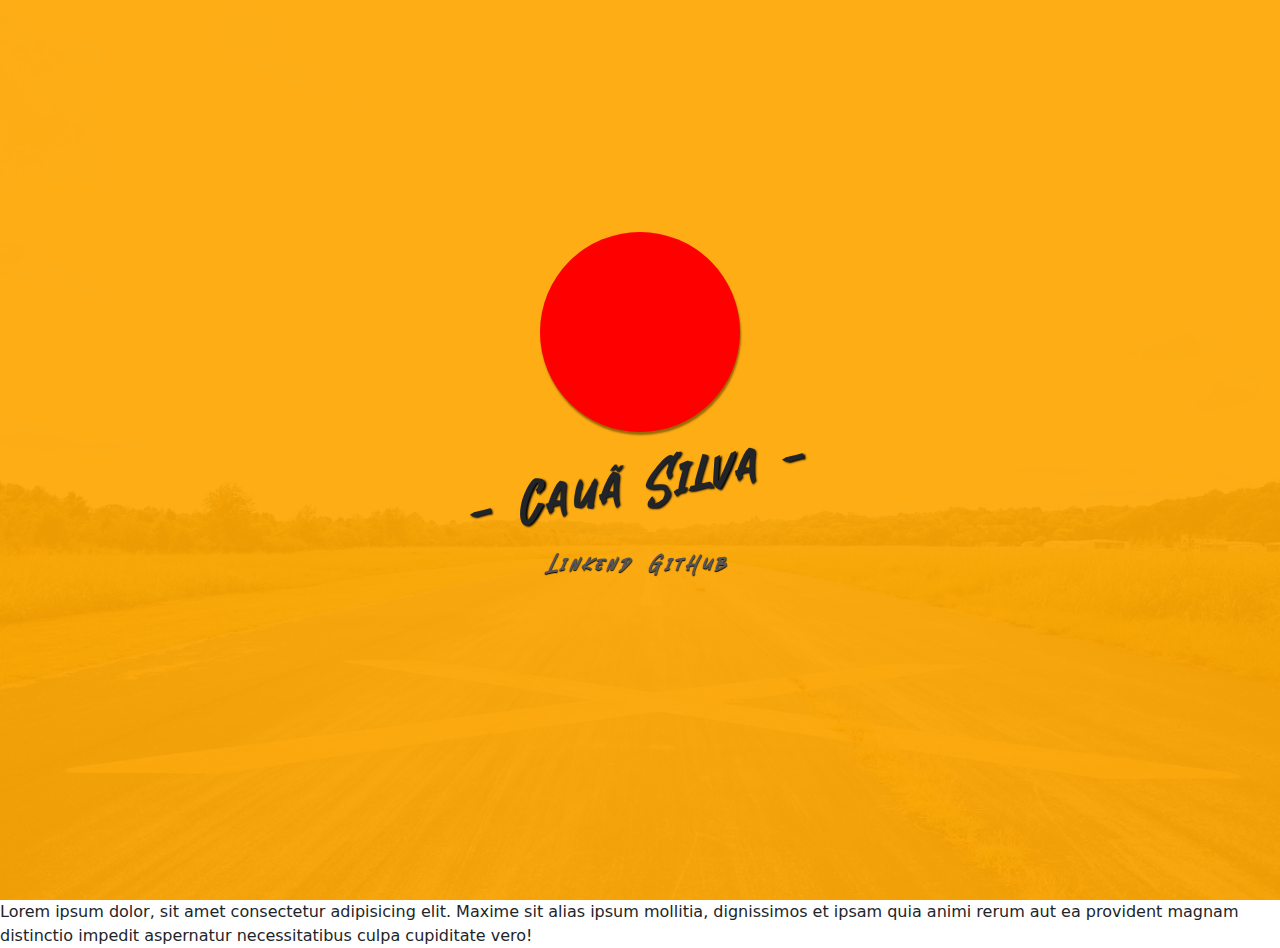
==== Version 2.0/index.html @ 88dbc196 "Header Style almost finished" ====
<!DOCTYPE html>
<html lang="pt-br">
<head>
    <meta charset="UTF-8">
    <meta name="viewport" content="width=device-width, initial-scale=1.0">
    <title>Portifolio</title>
    <link rel="stylesheet" href="css/main.css">
    <link rel="shortcut icon" href="img/letra-c.ico" type="image/x-icon">
    <link rel="stylesheet" href="https://cdn.jsdelivr.net/npm/bootstrap@5.3.3/dist/css/bootstrap.min.css">
    <link rel="stylesheet" href="css/main.css">
    
</head>
<body>
    <header id="header" class="background-full-page">
        <section id="section-header" class="background-above-page">
            <section class="min-width-section">   
                <div style="text-align: center;">
                    <div style="display: flex; width: 100%; justify-content: center;">
                        <div class="profile-thumb"></div>
                    </div>
                    <h1 id="name-thumb">- Cauã Silva -</h1>
                    <ul>
                        <li><a href="#">Linkend</a></li>
                        <li><a href="#">GitHub</a></li>
                    </ul>
                </div>
            </section>
        </section>
    </header>



    <main>
        <p>Lorem ipsum dolor, sit amet consectetur adipisicing elit. Maxime sit alias ipsum mollitia, dignissimos et ipsam quia animi rerum aut ea provident magnam distinctio impedit aspernatur necessitatibus culpa cupiditate vero!</p>
    </main>

    <script src="script/menuReponsivo.js"></script>
</body>
</html>
---- Version 2.0/css/main.css ----
* {
    margin: 0;
    padding: 0;
}

@font-face {
    font-family: River;
    src: url(../font/blank_river/Blank\ River.ttf);
}

html, body{
    height: 100%;
}

header{
    height: 100%;
    font-family: River;
    letter-spacing: 4px;
}


.background-full-page{
    background: url(../img/backheader.jpg) no-repeat center center;
    background-attachment: fixed ;
    background-size: cover;
    
}

#section-header{
    display: flex;
    justify-content: center;
    background-color: #ffa600ea;
    height: 100%;
}



.profile-thumb {
    background: url(../img/) center center;
    background-size: cover;
    position: relative;
    bottom: 60px;
    border-radius: 50%;
    width: 200px;
    height: 200px;    
    box-shadow: 1px 3px 2px #9c6704;
    background-color: red;
    text-align: center;
}


@media screen and (max-width: 400px) {
    .profile-thumb{
        width: 35vw; /* 100px*/
        height: 35vw; /* 100px*/
    }
}

#name-thumb{
    font-size: 60px;
    position: relative;
    font-family: River;
    transform: rotate(-10deg);
    bottom: 40px;
    text-shadow: 1px 1px 2px #000;
}

.min-width-section{
    display: flex;
    justify-content: center;
    align-items: center;
    height: 100%;
    width: 1200px;
    /* margin:auto; */
}
header ul {
    padding: 0;
    list-style: none;
    margin: 0;
    display: flex;
    justify-content: center;
    gap: 15px;
    bottom: 25px;
    position: relative; 
}

header li {
    font-size: clamp(18px,1.9vw,2.5vw);
    text-shadow: 0px 1px 1px #000;
}

header li a{
    text-decoration: none;
    color: #565656;

}
---- Version 2.0/css/main.css ----
* {
    margin: 0;
    padding: 0;
}

@font-face {
    font-family: River;
    src: url(../font/blank_river/Blank\ River.ttf);
}

html, body{
    height: 100%;
}

header{
    height: 100%;
    font-family: River;
    letter-spacing: 4px;
}


.background-full-page{
    background: url(../img/backheader.jpg) no-repeat center center;
    background-attachment: fixed ;
    background-size: cover;
    
}

#section-header{
    display: flex;
    justify-content: center;
    background-color: #ffa600ea;
    height: 100%;
}



.profile-thumb {
    background: url(../img/) center center;
    background-size: cover;
    position: relative;
    bottom: 60px;
    border-radius: 50%;
    width: 200px;
    height: 200px;    
    box-shadow: 1px 3px 2px #9c6704;
    background-color: red;
    text-align: center;
}


@media screen and (max-width: 400px) {
    .profile-thumb{
        width: 35vw; /* 100px*/
        height: 35vw; /* 100px*/
    }
}

#name-thumb{
    font-size: 60px;
    position: relative;
    font-family: River;
    transform: rotate(-10deg);
    bottom: 40px;
    text-shadow: 1px 1px 2px #000;
}

.min-width-section{
    display: flex;
    justify-content: center;
    align-items: center;
    height: 100%;
    width: 1200px;
    /* margin:auto; */
}
header ul {
    padding: 0;
    list-style: none;
    margin: 0;
    display: flex;
    justify-content: center;
    gap: 15px;
    bottom: 25px;
    position: relative; 
}

header li {
    font-size: clamp(18px,1.9vw,2.5vw);
    text-shadow: 0px 1px 1px #000;
}

header li a{
    text-decoration: none;
    color: #565656;

}
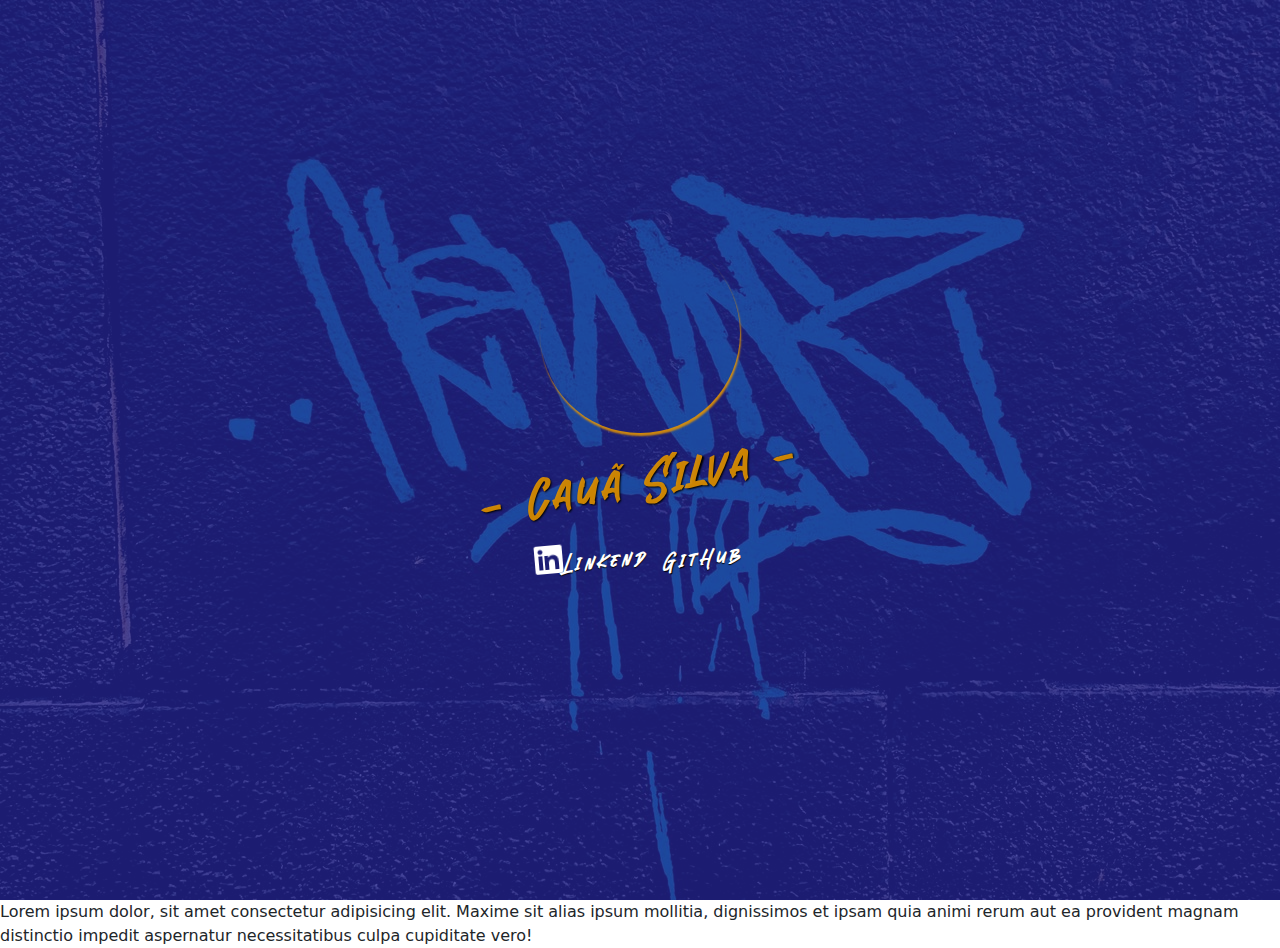
==== commit 5b496bf9: "Background done and fonts done" ====
--- a/Version 2.0/index.html
+++ b/Version 2.0/index.html
@@ -15,13 +15,13 @@
         <section id="section-header" class="background-above-page">
             <section class="min-width-section">   
                 <div style="text-align: center;">
-                    <div style="display: flex; width: 100%; justify-content: center;">
+                    <div style="display: flex; width: 100%; justify-content: center; position: re;">
                         <div class="profile-thumb"></div>
                     </div>
                     <h1 id="name-thumb">- Cauã Silva -</h1>
                     <ul>
-                        <li><a href="#">Linkend</a></li>
-                        <li><a href="#">GitHub</a></li>
+                        <li class="linkendLogo"><a href="#" >Linkend</a></li>
+                        <li class="gitHubLogo"><a href="#" >GitHub</a></li>
                     </ul>
                 </div>
             </section>
@@ -35,5 +35,6 @@
     </main>
 
     <script src="script/menuReponsivo.js"></script>
+
 </body>
 </html>--- a/Version 2.0/css/main.css
+++ b/Version 2.0/css/main.css
@@ -2,6 +2,14 @@
     margin: 0;
     padding: 0;
 }
+
+:root{
+    --background-header-fullscreen: url(../img/graffiti_wall_inscription_141513_1600x900.jpg);
+    --color-background-header-fullscreen: 	#23238ecb;
+    --color-font-padrão: rgb(12, 6, 6);
+}
+
+
 
 @font-face {
     font-family: River;
@@ -16,11 +24,12 @@
     height: 100%;
     font-family: River;
     letter-spacing: 4px;
+    color: rgba(227, 148, 2, 0.893);
 }
 
 
 .background-full-page{
-    background: url(../img/backheader.jpg) no-repeat center center;
+    background: var(--background-header-fullscreen) no-repeat center center;
     background-attachment: fixed ;
     background-size: cover;
     
@@ -29,7 +38,7 @@
 #section-header{
     display: flex;
     justify-content: center;
-    background-color: #ffa600ea;
+    background-color: var(--color-background-header-fullscreen);
     height: 100%;
 }
 
@@ -43,27 +52,22 @@
     border-radius: 50%;
     width: 200px;
     height: 200px;    
-    box-shadow: 1px 3px 2px #9c6704;
-    background-color: red;
+    box-shadow: 1px 3px 2px rgba(227, 148, 2, 0.893);
     text-align: center;
 }
 
 
-@media screen and (max-width: 400px) {
-    .profile-thumb{
-        width: 35vw; /* 100px*/
-        height: 35vw; /* 100px*/
-    }
-}
-
 #name-thumb{
-    font-size: 60px;
+    font-size: 55px;
     position: relative;
     font-family: River;
     transform: rotate(-10deg);
     bottom: 40px;
     text-shadow: 1px 1px 2px #000;
 }
+
+
+
 
 .min-width-section{
     display: flex;
@@ -87,10 +91,31 @@
 header li {
     font-size: clamp(18px,1.9vw,2.5vw);
     text-shadow: 0px 1px 1px #000;
+    transform: rotate(-5deg);
+}
+
+.linkendLogo::before{
+    content: url(../img/In-White-14@2x.png);
+    background-size: ;
 }
 
 header li a{
     text-decoration: none;
-    color: #565656;
+    color: white;
 
+}
+
+@media screen and (max-width: 400px) {
+    .profile-thumb{
+        width: 35vw; /* 100px*/
+        height: 35vw; /* 100px*/
+    }
+
+    #name-thumb{
+        font-size: 12vw;
+    }
+
+    header li{
+        font-size: 7vw;
+    }
 }--- a/Version 2.0/css/main.css
+++ b/Version 2.0/css/main.css
@@ -2,6 +2,14 @@
     margin: 0;
     padding: 0;
 }
+
+:root{
+    --background-header-fullscreen: url(../img/graffiti_wall_inscription_141513_1600x900.jpg);
+    --color-background-header-fullscreen: 	#23238ecb;
+    --color-font-padrão: rgb(12, 6, 6);
+}
+
+
 
 @font-face {
     font-family: River;
@@ -16,11 +24,12 @@
     height: 100%;
     font-family: River;
     letter-spacing: 4px;
+    color: rgba(227, 148, 2, 0.893);
 }
 
 
 .background-full-page{
-    background: url(../img/backheader.jpg) no-repeat center center;
+    background: var(--background-header-fullscreen) no-repeat center center;
     background-attachment: fixed ;
     background-size: cover;
     
@@ -29,7 +38,7 @@
 #section-header{
     display: flex;
     justify-content: center;
-    background-color: #ffa600ea;
+    background-color: var(--color-background-header-fullscreen);
     height: 100%;
 }
 
@@ -43,27 +52,22 @@
     border-radius: 50%;
     width: 200px;
     height: 200px;    
-    box-shadow: 1px 3px 2px #9c6704;
-    background-color: red;
+    box-shadow: 1px 3px 2px rgba(227, 148, 2, 0.893);
     text-align: center;
 }
 
 
-@media screen and (max-width: 400px) {
-    .profile-thumb{
-        width: 35vw; /* 100px*/
-        height: 35vw; /* 100px*/
-    }
-}
-
 #name-thumb{
-    font-size: 60px;
+    font-size: 55px;
     position: relative;
     font-family: River;
     transform: rotate(-10deg);
     bottom: 40px;
     text-shadow: 1px 1px 2px #000;
 }
+
+
+
 
 .min-width-section{
     display: flex;
@@ -87,10 +91,31 @@
 header li {
     font-size: clamp(18px,1.9vw,2.5vw);
     text-shadow: 0px 1px 1px #000;
+    transform: rotate(-5deg);
+}
+
+.linkendLogo::before{
+    content: url(../img/In-White-14@2x.png);
+    background-size: ;
 }
 
 header li a{
     text-decoration: none;
-    color: #565656;
+    color: white;
 
+}
+
+@media screen and (max-width: 400px) {
+    .profile-thumb{
+        width: 35vw; /* 100px*/
+        height: 35vw; /* 100px*/
+    }
+
+    #name-thumb{
+        font-size: 12vw;
+    }
+
+    header li{
+        font-size: 7vw;
+    }
 }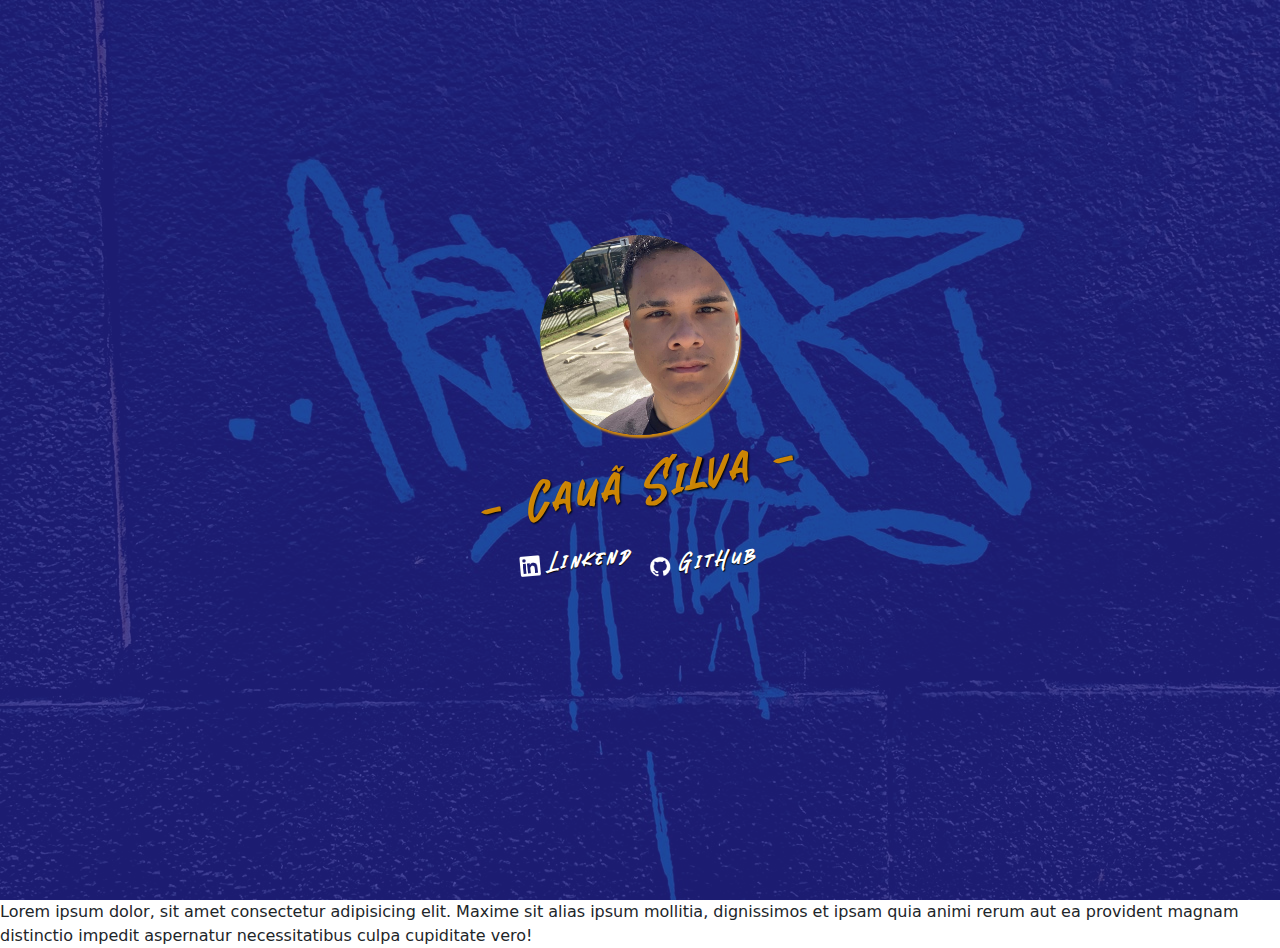
==== commit 890e4315: "Photo-thumb done - Logos img done" ====
--- a/Version 2.0/index.html
+++ b/Version 2.0/index.html
@@ -20,8 +20,8 @@
                     </div>
                     <h1 id="name-thumb">- Cauã Silva -</h1>
                     <ul>
-                        <li class="linkendLogo"><a href="#" >Linkend</a></li>
-                        <li class="gitHubLogo"><a href="#" >GitHub</a></li>
+                        <li><a href="#"><img src="img/In-White-14@2x.png" alt="" class="Linkendlogo">Linkend</img></a></li>
+                        <li><a href="#"><img src="img/github-mark-white.png" alt="" class="GitHublogo">GitHub</img></a></li>
                     </ul>
                 </div>
             </section>
--- a/Version 2.0/css/main.css
+++ b/Version 2.0/css/main.css
@@ -45,7 +45,7 @@
 
 
 .profile-thumb {
-    background: url(../img/) center center;
+    background: url(../img/WhatsApp\ Image\ 2024-04-10\ at\ 21.34.35_e671bb24.jpg) center left;
     background-size: cover;
     position: relative;
     bottom: 60px;
@@ -94,9 +94,9 @@
     transform: rotate(-5deg);
 }
 
-.linkendLogo::before{
-    content: url(../img/In-White-14@2x.png);
-    background-size: ;
+.Linkendlogo, .GitHublogo{
+    width: 20px;
+    margin-right: 9px;
 }
 
 header li a{
--- a/Version 2.0/css/main.css
+++ b/Version 2.0/css/main.css
@@ -45,7 +45,7 @@
 
 
 .profile-thumb {
-    background: url(../img/) center center;
+    background: url(../img/WhatsApp\ Image\ 2024-04-10\ at\ 21.34.35_e671bb24.jpg) center left;
     background-size: cover;
     position: relative;
     bottom: 60px;
@@ -94,9 +94,9 @@
     transform: rotate(-5deg);
 }
 
-.linkendLogo::before{
-    content: url(../img/In-White-14@2x.png);
-    background-size: ;
+.Linkendlogo, .GitHublogo{
+    width: 20px;
+    margin-right: 9px;
 }
 
 header li a{
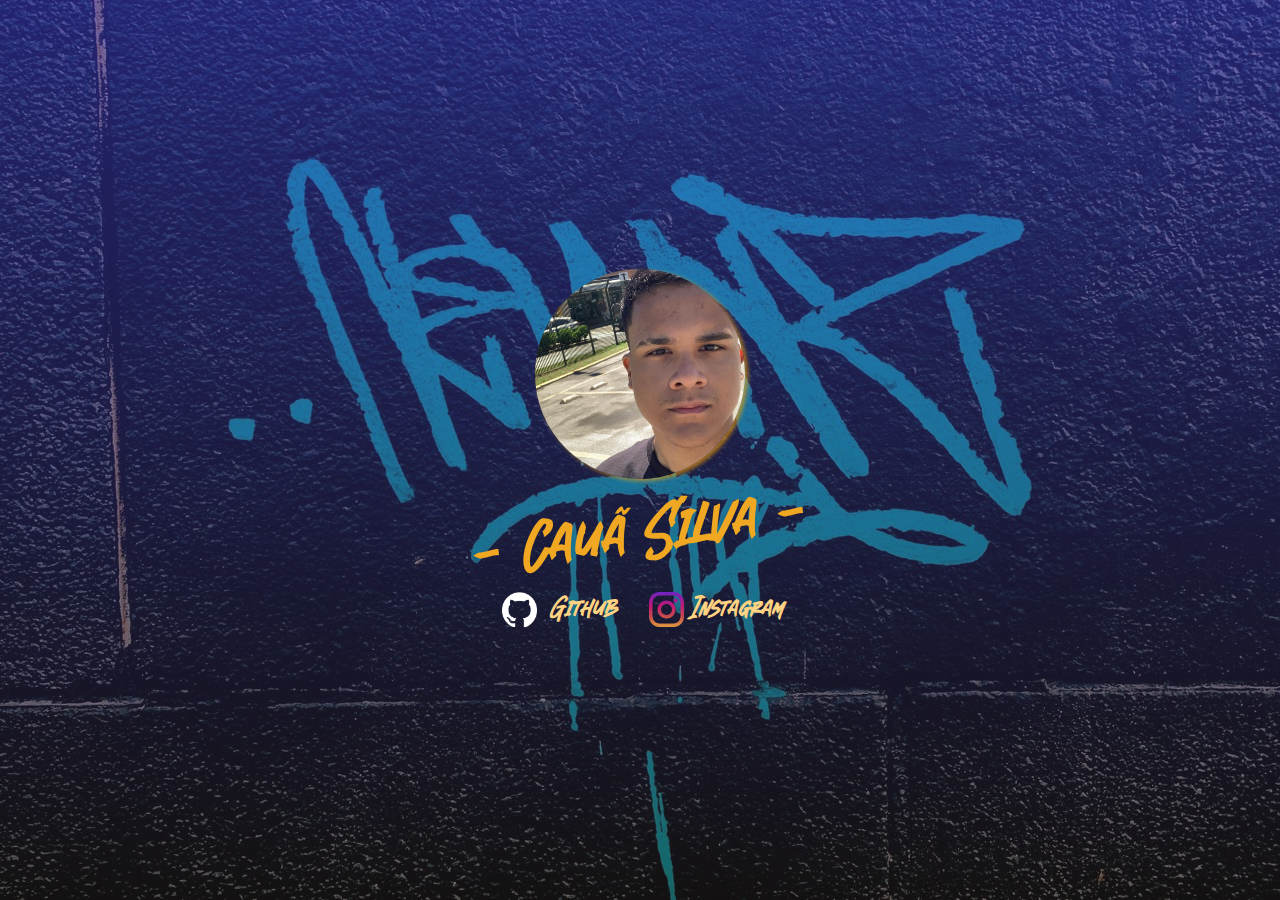
==== commit d026988d: "17/05" ====
--- a/Version 2.0/index.html
+++ b/Version 2.0/index.html
@@ -11,30 +11,25 @@
     
 </head>
 <body>
-    <header id="header" class="background-full-page">
-        <section id="section-header" class="background-above-page">
-            <section class="min-width-section">   
-                <div style="text-align: center;">
-                    <div style="display: flex; width: 100%; justify-content: center; position: re;">
-                        <div class="profile-thumb"></div>
-                    </div>
-                    <h1 id="name-thumb">- Cauã Silva -</h1>
-                    <ul>
-                        <li><a href="#"><img src="img/In-White-14@2x.png" alt="" class="Linkendlogo">Linkend</img></a></li>
-                        <li><a href="#"><img src="img/github-mark-white.png" alt="" class="GitHublogo">GitHub</img></a></li>
-                    </ul>
-                </div>
-            </section>
-        </section>
+    <header>
+
+        <section id="backgroundWithColor">
+
+            <div class="container flexCenterColunm" id="contentHeader" >
+                
+                <div><p id="Profile"></p></div>
+                    
+                <h1>- Cauã Silva -</h1>
+
+                <ul>
+                    <li><a href="#"><img src="img/github-mark-white.png" alt="" class="icon"> Github</img></a></li>
+                    <li><a href="#"><img src="img/instagram (1).png" alt="" class="icon">Instagram</img></a></li>
+                </ul>
+
+            </div>
+
+        </section>   
+
     </header>
-
-
-
-    <main>
-        <p>Lorem ipsum dolor, sit amet consectetur adipisicing elit. Maxime sit alias ipsum mollitia, dignissimos et ipsam quia animi rerum aut ea provident magnam distinctio impedit aspernatur necessitatibus culpa cupiditate vero!</p>
-    </main>
-
-    <script src="script/menuReponsivo.js"></script>
-
 </body>
 </html>--- a/Version 2.0/css/main.css
+++ b/Version 2.0/css/main.css
@@ -2,120 +2,128 @@
     margin: 0;
     padding: 0;
 }
-
-:root{
-    --background-header-fullscreen: url(../img/graffiti_wall_inscription_141513_1600x900.jpg);
-    --color-background-header-fullscreen: 	#23238ecb;
-    --color-font-padrão: rgb(12, 6, 6);
-}
-
-
 
 @font-face {
     font-family: River;
     src: url(../font/blank_river/Blank\ River.ttf);
 }
 
-html, body{
-    height: 100%;
+body {
+    font-family: river , system-ui,  'Segoe UI',  'Open Sans', 'Helvetica Neue', sans-serif;
 }
 
-header{
-    height: 100%;
-    font-family: River;
-    letter-spacing: 4px;
-    color: rgba(227, 148, 2, 0.893);
+header {
+    background: url(../img/graffiti_wall_inscription_141513_1600x900.jpg) center center;
+    background-size: cover;
+    background-attachment: fixed;
+}
+
+#backgroundWithColor {
+    width: 100%;
+    height: 100vh;
+    background: linear-gradient(rgba(58, 58, 186, 0.596), rgba(31, 28, 28, 0.589));
+}
+
+.container {
+    width: 85%;
+    height: inherit;
+    margin: 0 auto;
+}
+
+.flexCenterColunm {
+    display: flex;
+    flex-direction: column;
+    justify-content: center;
+    align-items: center;
+}
+
+#contentHeader {
+   
+}
+
+#Profile {
+    width: 210px;
+    height: 210px;
+    background: url(../img/WhatsApp\ Image\ 2024-04-10\ at\ 21.34.35_e671bb24.jpg) center center ;
+    background-size: cover;
+    border-radius: 50%;
+    box-shadow: 3px 2px 4px rgba(255, 166, 0, 0.61);
+    text-indent: 999999px;
+}
+
+#Profile:hover {
+    transform: scale(1.1);
+    text-shadow: 5px 5px 5px rgba(255, 166, 0, 0.826);
+    transition: 0.5s ease-in-out;
+}
+
+#contentHeader h1{
+    font-size: 70px;
+    color: rgb(240, 168, 34);
+    transform: rotate(-8deg);
+}
+
+#contentHeader h1:hover{
+    transform: scale(1.2 ) rotate(-8deg);
+    text-shadow: 2px 2px 2px black;
+    transition: 0.5s ease-in-out;
+}
+
+ul {
+    margin: 0;
+    padding: 0;
+}
+
+#contentHeader ul li{
+    font-size: 30px;
+    display: inline-block;
+    margin: 0px 10px;
 }
 
 
-.background-full-page{
-    background: var(--background-header-fullscreen) no-repeat center center;
-    background-attachment: fixed ;
-    background-size: cover;
-    
+.icon {
+    width: 35px;
+    height: 35px;
+    margin: 0 6.5px;
 }
 
-#section-header{
-    display: flex;
-    justify-content: center;
-    background-color: var(--color-background-header-fullscreen);
-    height: 100%;
+#contentHeader li:hover {
+    text-shadow: 2px 2px 2px rgb(61, 165, 255);
+    transform: rotate(5deg) scale(1.3);   
+    transition: 0.5s ease-in-out;
+}
+
+#contentHeader a {
+    text-decoration: none;
+    color: rgb(255, 211, 130);
 }
 
 
-
-.profile-thumb {
-    background: url(../img/WhatsApp\ Image\ 2024-04-10\ at\ 21.34.35_e671bb24.jpg) center left;
-    background-size: cover;
-    position: relative;
-    bottom: 60px;
-    border-radius: 50%;
-    width: 200px;
-    height: 200px;    
-    box-shadow: 1px 3px 2px rgba(227, 148, 2, 0.893);
-    text-align: center;
-}
+@media (max-width: 430px) {
+    .container {
+        width: 100%;
+    }
 
 
-#name-thumb{
-    font-size: 55px;
-    position: relative;
-    font-family: River;
-    transform: rotate(-10deg);
-    bottom: 40px;
-    text-shadow: 1px 1px 2px #000;
-}
+    #Profile {
+        width: 150px;
+        height: 150px;
+        background: url(../img/WhatsApp\ Image\ 2024-04-10\ at\ 21.34.35_e671bb24.jpg) center center ;
+        background-size: cover;
+        border-radius: 50%;
+    
+    }
 
+    #contentHeader h1{
+        font-size: 13vw;
+        
+    }
 
-
-
-.min-width-section{
-    display: flex;
-    justify-content: center;
-    align-items: center;
-    height: 100%;
-    width: 1200px;
-    /* margin:auto; */
-}
-header ul {
-    padding: 0;
-    list-style: none;
-    margin: 0;
-    display: flex;
-    justify-content: center;
-    gap: 15px;
-    bottom: 25px;
-    position: relative; 
-}
-
-header li {
-    font-size: clamp(18px,1.9vw,2.5vw);
-    text-shadow: 0px 1px 1px #000;
-    transform: rotate(-5deg);
-}
-
-.Linkendlogo, .GitHublogo{
-    width: 20px;
-    margin-right: 9px;
-}
-
-header li a{
-    text-decoration: none;
-    color: white;
+    #contentHeader ul li{
+        font-size: 6vw;
+        display: block;
+        margin: 5px 10px;
+    }
 
 }
 
-@media screen and (max-width: 400px) {
-    .profile-thumb{
-        width: 35vw; /* 100px*/
-        height: 35vw; /* 100px*/
-    }
-
-    #name-thumb{
-        font-size: 12vw;
-    }
-
-    header li{
-        font-size: 7vw;
-    }
-}--- a/Version 2.0/css/main.css
+++ b/Version 2.0/css/main.css
@@ -2,120 +2,128 @@
     margin: 0;
     padding: 0;
 }
-
-:root{
-    --background-header-fullscreen: url(../img/graffiti_wall_inscription_141513_1600x900.jpg);
-    --color-background-header-fullscreen: 	#23238ecb;
-    --color-font-padrão: rgb(12, 6, 6);
-}
-
-
 
 @font-face {
     font-family: River;
     src: url(../font/blank_river/Blank\ River.ttf);
 }
 
-html, body{
-    height: 100%;
+body {
+    font-family: river , system-ui,  'Segoe UI',  'Open Sans', 'Helvetica Neue', sans-serif;
 }
 
-header{
-    height: 100%;
-    font-family: River;
-    letter-spacing: 4px;
-    color: rgba(227, 148, 2, 0.893);
+header {
+    background: url(../img/graffiti_wall_inscription_141513_1600x900.jpg) center center;
+    background-size: cover;
+    background-attachment: fixed;
+}
+
+#backgroundWithColor {
+    width: 100%;
+    height: 100vh;
+    background: linear-gradient(rgba(58, 58, 186, 0.596), rgba(31, 28, 28, 0.589));
+}
+
+.container {
+    width: 85%;
+    height: inherit;
+    margin: 0 auto;
+}
+
+.flexCenterColunm {
+    display: flex;
+    flex-direction: column;
+    justify-content: center;
+    align-items: center;
+}
+
+#contentHeader {
+   
+}
+
+#Profile {
+    width: 210px;
+    height: 210px;
+    background: url(../img/WhatsApp\ Image\ 2024-04-10\ at\ 21.34.35_e671bb24.jpg) center center ;
+    background-size: cover;
+    border-radius: 50%;
+    box-shadow: 3px 2px 4px rgba(255, 166, 0, 0.61);
+    text-indent: 999999px;
+}
+
+#Profile:hover {
+    transform: scale(1.1);
+    text-shadow: 5px 5px 5px rgba(255, 166, 0, 0.826);
+    transition: 0.5s ease-in-out;
+}
+
+#contentHeader h1{
+    font-size: 70px;
+    color: rgb(240, 168, 34);
+    transform: rotate(-8deg);
+}
+
+#contentHeader h1:hover{
+    transform: scale(1.2 ) rotate(-8deg);
+    text-shadow: 2px 2px 2px black;
+    transition: 0.5s ease-in-out;
+}
+
+ul {
+    margin: 0;
+    padding: 0;
+}
+
+#contentHeader ul li{
+    font-size: 30px;
+    display: inline-block;
+    margin: 0px 10px;
 }
 
 
-.background-full-page{
-    background: var(--background-header-fullscreen) no-repeat center center;
-    background-attachment: fixed ;
-    background-size: cover;
-    
+.icon {
+    width: 35px;
+    height: 35px;
+    margin: 0 6.5px;
 }
 
-#section-header{
-    display: flex;
-    justify-content: center;
-    background-color: var(--color-background-header-fullscreen);
-    height: 100%;
+#contentHeader li:hover {
+    text-shadow: 2px 2px 2px rgb(61, 165, 255);
+    transform: rotate(5deg) scale(1.3);   
+    transition: 0.5s ease-in-out;
+}
+
+#contentHeader a {
+    text-decoration: none;
+    color: rgb(255, 211, 130);
 }
 
 
-
-.profile-thumb {
-    background: url(../img/WhatsApp\ Image\ 2024-04-10\ at\ 21.34.35_e671bb24.jpg) center left;
-    background-size: cover;
-    position: relative;
-    bottom: 60px;
-    border-radius: 50%;
-    width: 200px;
-    height: 200px;    
-    box-shadow: 1px 3px 2px rgba(227, 148, 2, 0.893);
-    text-align: center;
-}
+@media (max-width: 430px) {
+    .container {
+        width: 100%;
+    }
 
 
-#name-thumb{
-    font-size: 55px;
-    position: relative;
-    font-family: River;
-    transform: rotate(-10deg);
-    bottom: 40px;
-    text-shadow: 1px 1px 2px #000;
-}
+    #Profile {
+        width: 150px;
+        height: 150px;
+        background: url(../img/WhatsApp\ Image\ 2024-04-10\ at\ 21.34.35_e671bb24.jpg) center center ;
+        background-size: cover;
+        border-radius: 50%;
+    
+    }
 
+    #contentHeader h1{
+        font-size: 13vw;
+        
+    }
 
-
-
-.min-width-section{
-    display: flex;
-    justify-content: center;
-    align-items: center;
-    height: 100%;
-    width: 1200px;
-    /* margin:auto; */
-}
-header ul {
-    padding: 0;
-    list-style: none;
-    margin: 0;
-    display: flex;
-    justify-content: center;
-    gap: 15px;
-    bottom: 25px;
-    position: relative; 
-}
-
-header li {
-    font-size: clamp(18px,1.9vw,2.5vw);
-    text-shadow: 0px 1px 1px #000;
-    transform: rotate(-5deg);
-}
-
-.Linkendlogo, .GitHublogo{
-    width: 20px;
-    margin-right: 9px;
-}
-
-header li a{
-    text-decoration: none;
-    color: white;
+    #contentHeader ul li{
+        font-size: 6vw;
+        display: block;
+        margin: 5px 10px;
+    }
 
 }
 
-@media screen and (max-width: 400px) {
-    .profile-thumb{
-        width: 35vw; /* 100px*/
-        height: 35vw; /* 100px*/
-    }
-
-    #name-thumb{
-        font-size: 12vw;
-    }
-
-    header li{
-        font-size: 7vw;
-    }
-}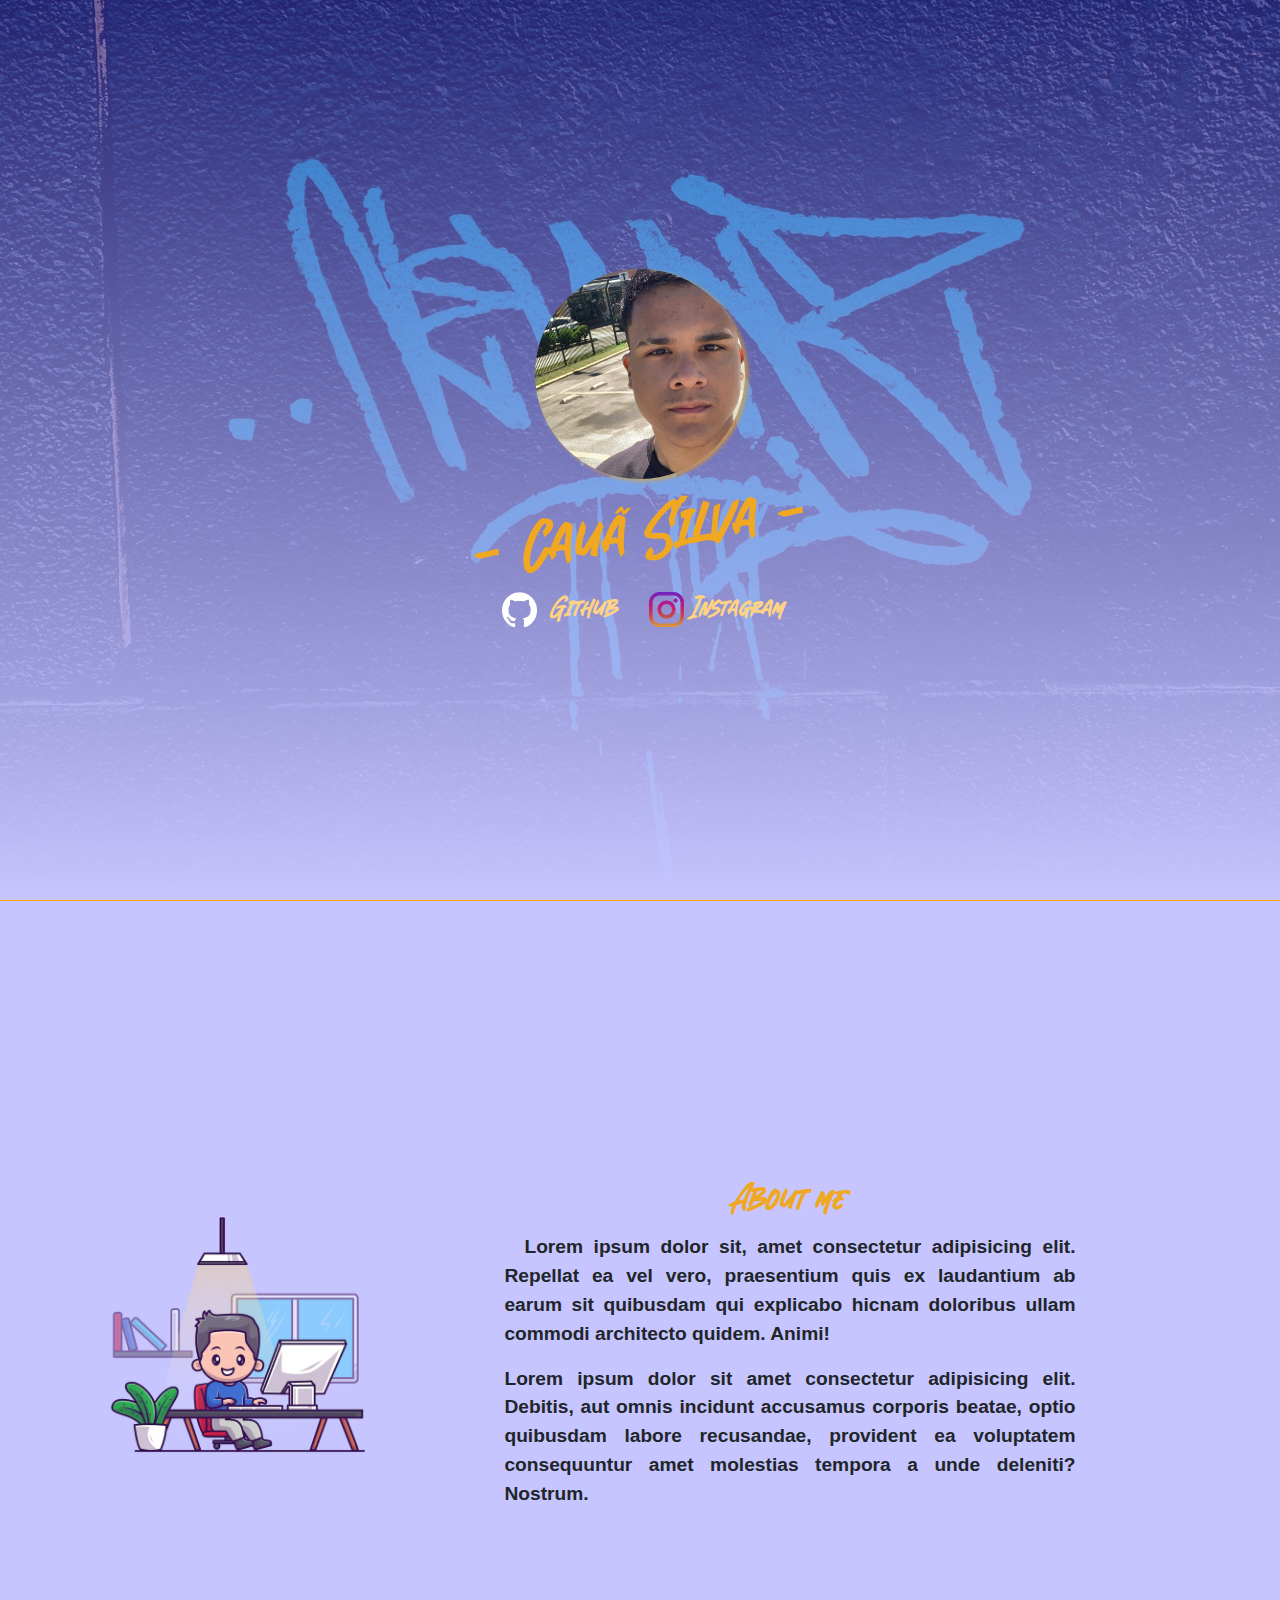
==== commit 029ee0f7: "Mobile" ====
--- a/Version 2.0/index.html
+++ b/Version 2.0/index.html
@@ -1,5 +1,6 @@
 <!DOCTYPE html>
 <html lang="pt-br">
+
 <head>
     <meta charset="UTF-8">
     <meta name="viewport" content="width=device-width, initial-scale=1.0">
@@ -8,17 +9,20 @@
     <link rel="shortcut icon" href="img/letra-c.ico" type="image/x-icon">
     <link rel="stylesheet" href="https://cdn.jsdelivr.net/npm/bootstrap@5.3.3/dist/css/bootstrap.min.css">
     <link rel="stylesheet" href="css/main.css">
-    
+
 </head>
+
 <body>
     <header>
 
-        <section id="backgroundWithColor">
+        <section class="backgroundWithColor">
 
-            <div class="container flexCenterColunm" id="contentHeader" >
-                
-                <div><p id="Profile"></p></div>
-                    
+            <div class="container flex-header fullHeight" id="contentHeader">
+
+                <div>
+                    <p id="Profile"></p>
+                </div>
+
                 <h1>- Cauã Silva -</h1>
 
                 <ul>
@@ -28,8 +32,32 @@
 
             </div>
 
-        </section>   
+        </section>
 
     </header>
+    <main>
+        <!-- About me section -->
+        <!-- Background color-->
+        <section class="fullHeight background-With-Color-aboutme"> 
+            <div class="container flex-about-me fullHeight" id="content-about">
+                <div class="flexcenter">
+                    <p id="imgDesk"></p>
+                </div>
+                <div class="flexcenter">
+                    <h1 class="textcenter">About me</h1>
+                    <p>Lorem ipsum dolor sit, amet consectetur adipisicing elit. Repellat ea vel vero, praesentium quis ex laudantium ab earum sit quibusdam qui explicabo hicnam doloribus ullam commodi architecto quidem. Animi!</p>
+                    <p>Lorem ipsum dolor sit amet consectetur adipisicing elit. Debitis, aut omnis incidunt accusamus corporis beatae, optio quibusdam labore recusandae, provident ea voluptatem consequuntur amet molestias tempora a unde deleniti? Nostrum.</p>
+                </div>
+            </div>
+        </section>
+        <!-- end About me section -->
+
+
+
+
+
+    </main>
+
 </body>
+
 </html>--- a/Version 2.0/css/main.css
+++ b/Version 2.0/css/main.css
@@ -8,65 +8,65 @@
     src: url(../font/blank_river/Blank\ River.ttf);
 }
 
+html {
+    background-color: rgba(58, 58, 186, 0.596);
+}
+
 body {
     font-family: river , system-ui,  'Segoe UI',  'Open Sans', 'Helvetica Neue', sans-serif;
 }
 
 header {
-    background: url(../img/graffiti_wall_inscription_141513_1600x900.jpg) center center;
+    background: url(../img/) center center;
     background-size: cover;
-    background-attachment: fixed;
-}
-
-#backgroundWithColor {
-    width: 100%;
-    height: 100vh;
-    background: linear-gradient(rgba(58, 58, 186, 0.596), rgba(31, 28, 28, 0.589));
-}
-
-.container {
-    width: 85%;
-    height: inherit;
-    margin: 0 auto;
-}
-
-.flexCenterColunm {
+    border-bottom: 1px solid orange;
+}
+
+
+.textcenter {
+    text-align: center;
+}
+
+.backgroundWithColor {
+    background: linear-gradient(rgba(58, 58, 186, 0.596), rgb(198, 197, 255));
+}
+
+.fullHeight {
+    height: 100vh; 
+}
+
+.grid {
+    display: grid;
+}
+
+h1 {
+    font-size: clamp(14px, 10vw, 40px);
+    color: rgb(240, 168, 34);
+}
+
+
+.flex-header, .flexcenter {
     display: flex;
     flex-direction: column;
     justify-content: center;
     align-items: center;
 }
 
-#contentHeader {
-   
-}
+
+
 
 #Profile {
-    width: 210px;
-    height: 210px;
-    background: url(../img/WhatsApp\ Image\ 2024-04-10\ at\ 21.34.35_e671bb24.jpg) center center ;
+    width: 35vw;
+    height: 35vw;
+    background: url(../img/Thumb.jpg) center center ;
     background-size: cover;
     border-radius: 50%;
-    box-shadow: 3px 2px 4px rgba(255, 166, 0, 0.61);
-    text-indent: 999999px;
-}
-
-#Profile:hover {
-    transform: scale(1.1);
-    text-shadow: 5px 5px 5px rgba(255, 166, 0, 0.826);
-    transition: 0.5s ease-in-out;
 }
 
 #contentHeader h1{
-    font-size: 70px;
+    font-size: 10vw;
     color: rgb(240, 168, 34);
     transform: rotate(-8deg);
-}
-
-#contentHeader h1:hover{
-    transform: scale(1.2 ) rotate(-8deg);
-    text-shadow: 2px 2px 2px black;
-    transition: 0.5s ease-in-out;
 }
 
 ul {
@@ -75,55 +75,215 @@
 }
 
 #contentHeader ul li{
-    font-size: 30px;
-    display: inline-block;
-    margin: 0px 10px;
-}
-
+    font-size: 5vw;
+    display: block;
+    margin: 5px 10px;
+}
 
 .icon {
-    width: 35px;
-    height: 35px;
+    width: 6vw;
+    height: 6vw;
     margin: 0 6.5px;
-}
-
-#contentHeader li:hover {
-    text-shadow: 2px 2px 2px rgb(61, 165, 255);
-    transform: rotate(5deg) scale(1.3);   
-    transition: 0.5s ease-in-out;
-}
+}  
 
 #contentHeader a {
     text-decoration: none;
     color: rgb(255, 211, 130);
 }
 
-
-@media (max-width: 430px) {
-    .container {
-        width: 100%;
-    }
-
-
+/*  main */
+
+.background-With-Color-aboutme {
+    background-color: rgb(198, 197, 255);
+}
+
+.flex-about-me {
+    display: flex;
+    flex-direction: column;
+    align-items: center;
+    justify-content: start;
+}
+
+
+#imgDesk{
+    background: url(../img/backaboutme.avif) no-repeat center;
+    background-size: cover;
+    width: 50vw;
+    height: 50vw;
+    min-height: 100px;
+    min-width: 100px;
+    max-width: 300px;
+    max-height: 300px;
+
+}
+
+#content-about > div:nth-child(2){
+    width: 90%;
+}
+
+#content-about > div p{
+    font-weight: bold;
+    font-family:monospace;
+    font-size: clamp(8px, 3vw, 30px);
+}
+
+:not(p) + p {
+    text-indent: 20px;
+}
+
+
+
+/*  */
+
+@media (min-width: 600px) {
     #Profile {
-        width: 150px;
-        height: 150px;
-        background: url(../img/WhatsApp\ Image\ 2024-04-10\ at\ 21.34.35_e671bb24.jpg) center center ;
+        width: 35vw;
+        height: 35vw;
+        background: url(../img/Thumb.jpg) center center ;
         background-size: cover;
         border-radius: 50%;
-    
-    }
-
+    }
+    
     #contentHeader h1{
         font-size: 13vw;
-        
-    }
-
+        color: rgb(240, 168, 34);
+        transform: rotate(-8deg);
+    }
+    
+    ul {
+        margin: 0;
+        padding: 0;
+    }
+    
     #contentHeader ul li{
-        font-size: 6vw;
+        font-size: 5vw;
         display: block;
         margin: 5px 10px;
     }
-
-}
-
+    
+    .icon {
+        width: 6.5vw;
+        height: 6.5vw;
+        margin: 0 6.5px;
+    }  
+    
+    #contentHeader a {
+        text-decoration: none;
+        color: rgb(255, 211, 130);
+    }
+    
+    /*  main */
+    
+    
+    #content-about > div p{
+        text-align: justify;
+        font-weight: bold;
+        font-family:Arial, Helvetica, sans-serif;
+        font-size: clamp(10px, 2vw, 30px);
+    }
+    
+   
+
+    
+}
+
+
+
+@media (min-width: 800px) {
+    header {
+        background: url(../img/graffite-desktop.jpg) center center;
+        background-size: cover;
+        background-attachment: fixed;
+    }
+    
+    
+    #Profile {
+        width: 210px;
+        height: 210px;
+        background: url(../img/Thumb.jpg) center center ;
+        background-size: cover;
+        border-radius: 50%;
+        box-shadow: 3px 2px 4px rgba(255, 166, 0, 0.61);
+        text-indent: 999999px;
+    }
+    
+    #Profile:hover {
+        transform: scale(1.1);
+        text-shadow: 5px 5px 5px rgba(255, 166, 0, 0.826);
+        transition: 0.5s ease-in-out;
+    }
+    
+    #contentHeader h1{
+        font-size: 70px;
+        color: rgb(240, 168, 34);
+        transform: rotate(-8deg);
+    }
+    
+    #contentHeader h1:hover{
+        transform: scale(1.2 ) rotate(-8deg);
+        text-shadow: 2px 2px 2px black;
+        transition: 0.5s ease-in-out;
+    }
+    
+    
+    #contentHeader ul li{
+        font-size: 30px;
+        display: inline-block;
+        margin: 0px 10px;
+    }
+    
+    
+    #contentHeader li:hover {
+        text-shadow: 2px 2px 2px rgb(61, 165, 255);
+        transform: rotate(5deg) scale(1.3);   
+        transition: 0.5s ease-in-out;
+    }
+    
+    .icon {
+        width: 35px;
+        height: 35px;
+        margin: 0 6.5px;
+    }  
+
+
+    /* Main */
+
+    .flex-about-me {
+        display: flex;
+        flex-direction: row;
+        align-items: center;
+        justify-content: start;
+    }
+    
+    
+    #imgDesk{
+        background: url(../img/backaboutme.avif) no-repeat center;
+        background-size: cover;
+        height: 30vw;
+        width: 30vw;
+    }
+    
+    #content-about > div:nth-child(2){
+        width: 100%;
+    }
+
+    #content-about > div:nth-child(2) p{
+        width: 70%;
+    }
+    
+    #content-about > div p{
+        text-align: justify;
+        font-weight: bold;
+        font-family:Arial, Helvetica, sans-serif;
+        font-size: clamp(10px, 1.5vw, 30px);
+    }
+
+
+
+
+}
+
+
+
+
+    --- a/Version 2.0/css/main.css
+++ b/Version 2.0/css/main.css
@@ -8,65 +8,65 @@
     src: url(../font/blank_river/Blank\ River.ttf);
 }
 
+html {
+    background-color: rgba(58, 58, 186, 0.596);
+}
+
 body {
     font-family: river , system-ui,  'Segoe UI',  'Open Sans', 'Helvetica Neue', sans-serif;
 }
 
 header {
-    background: url(../img/graffiti_wall_inscription_141513_1600x900.jpg) center center;
+    background: url(../img/) center center;
     background-size: cover;
-    background-attachment: fixed;
-}
-
-#backgroundWithColor {
-    width: 100%;
-    height: 100vh;
-    background: linear-gradient(rgba(58, 58, 186, 0.596), rgba(31, 28, 28, 0.589));
-}
-
-.container {
-    width: 85%;
-    height: inherit;
-    margin: 0 auto;
-}
-
-.flexCenterColunm {
+    border-bottom: 1px solid orange;
+}
+
+
+.textcenter {
+    text-align: center;
+}
+
+.backgroundWithColor {
+    background: linear-gradient(rgba(58, 58, 186, 0.596), rgb(198, 197, 255));
+}
+
+.fullHeight {
+    height: 100vh; 
+}
+
+.grid {
+    display: grid;
+}
+
+h1 {
+    font-size: clamp(14px, 10vw, 40px);
+    color: rgb(240, 168, 34);
+}
+
+
+.flex-header, .flexcenter {
     display: flex;
     flex-direction: column;
     justify-content: center;
     align-items: center;
 }
 
-#contentHeader {
-   
-}
+
+
 
 #Profile {
-    width: 210px;
-    height: 210px;
-    background: url(../img/WhatsApp\ Image\ 2024-04-10\ at\ 21.34.35_e671bb24.jpg) center center ;
+    width: 35vw;
+    height: 35vw;
+    background: url(../img/Thumb.jpg) center center ;
     background-size: cover;
     border-radius: 50%;
-    box-shadow: 3px 2px 4px rgba(255, 166, 0, 0.61);
-    text-indent: 999999px;
-}
-
-#Profile:hover {
-    transform: scale(1.1);
-    text-shadow: 5px 5px 5px rgba(255, 166, 0, 0.826);
-    transition: 0.5s ease-in-out;
 }
 
 #contentHeader h1{
-    font-size: 70px;
+    font-size: 10vw;
     color: rgb(240, 168, 34);
     transform: rotate(-8deg);
-}
-
-#contentHeader h1:hover{
-    transform: scale(1.2 ) rotate(-8deg);
-    text-shadow: 2px 2px 2px black;
-    transition: 0.5s ease-in-out;
 }
 
 ul {
@@ -75,55 +75,215 @@
 }
 
 #contentHeader ul li{
-    font-size: 30px;
-    display: inline-block;
-    margin: 0px 10px;
-}
-
+    font-size: 5vw;
+    display: block;
+    margin: 5px 10px;
+}
 
 .icon {
-    width: 35px;
-    height: 35px;
+    width: 6vw;
+    height: 6vw;
     margin: 0 6.5px;
-}
-
-#contentHeader li:hover {
-    text-shadow: 2px 2px 2px rgb(61, 165, 255);
-    transform: rotate(5deg) scale(1.3);   
-    transition: 0.5s ease-in-out;
-}
+}  
 
 #contentHeader a {
     text-decoration: none;
     color: rgb(255, 211, 130);
 }
 
-
-@media (max-width: 430px) {
-    .container {
-        width: 100%;
-    }
-
-
+/*  main */
+
+.background-With-Color-aboutme {
+    background-color: rgb(198, 197, 255);
+}
+
+.flex-about-me {
+    display: flex;
+    flex-direction: column;
+    align-items: center;
+    justify-content: start;
+}
+
+
+#imgDesk{
+    background: url(../img/backaboutme.avif) no-repeat center;
+    background-size: cover;
+    width: 50vw;
+    height: 50vw;
+    min-height: 100px;
+    min-width: 100px;
+    max-width: 300px;
+    max-height: 300px;
+
+}
+
+#content-about > div:nth-child(2){
+    width: 90%;
+}
+
+#content-about > div p{
+    font-weight: bold;
+    font-family:monospace;
+    font-size: clamp(8px, 3vw, 30px);
+}
+
+:not(p) + p {
+    text-indent: 20px;
+}
+
+
+
+/*  */
+
+@media (min-width: 600px) {
     #Profile {
-        width: 150px;
-        height: 150px;
-        background: url(../img/WhatsApp\ Image\ 2024-04-10\ at\ 21.34.35_e671bb24.jpg) center center ;
+        width: 35vw;
+        height: 35vw;
+        background: url(../img/Thumb.jpg) center center ;
         background-size: cover;
         border-radius: 50%;
-    
-    }
-
+    }
+    
     #contentHeader h1{
         font-size: 13vw;
-        
-    }
-
+        color: rgb(240, 168, 34);
+        transform: rotate(-8deg);
+    }
+    
+    ul {
+        margin: 0;
+        padding: 0;
+    }
+    
     #contentHeader ul li{
-        font-size: 6vw;
+        font-size: 5vw;
         display: block;
         margin: 5px 10px;
     }
-
-}
-
+    
+    .icon {
+        width: 6.5vw;
+        height: 6.5vw;
+        margin: 0 6.5px;
+    }  
+    
+    #contentHeader a {
+        text-decoration: none;
+        color: rgb(255, 211, 130);
+    }
+    
+    /*  main */
+    
+    
+    #content-about > div p{
+        text-align: justify;
+        font-weight: bold;
+        font-family:Arial, Helvetica, sans-serif;
+        font-size: clamp(10px, 2vw, 30px);
+    }
+    
+   
+
+    
+}
+
+
+
+@media (min-width: 800px) {
+    header {
+        background: url(../img/graffite-desktop.jpg) center center;
+        background-size: cover;
+        background-attachment: fixed;
+    }
+    
+    
+    #Profile {
+        width: 210px;
+        height: 210px;
+        background: url(../img/Thumb.jpg) center center ;
+        background-size: cover;
+        border-radius: 50%;
+        box-shadow: 3px 2px 4px rgba(255, 166, 0, 0.61);
+        text-indent: 999999px;
+    }
+    
+    #Profile:hover {
+        transform: scale(1.1);
+        text-shadow: 5px 5px 5px rgba(255, 166, 0, 0.826);
+        transition: 0.5s ease-in-out;
+    }
+    
+    #contentHeader h1{
+        font-size: 70px;
+        color: rgb(240, 168, 34);
+        transform: rotate(-8deg);
+    }
+    
+    #contentHeader h1:hover{
+        transform: scale(1.2 ) rotate(-8deg);
+        text-shadow: 2px 2px 2px black;
+        transition: 0.5s ease-in-out;
+    }
+    
+    
+    #contentHeader ul li{
+        font-size: 30px;
+        display: inline-block;
+        margin: 0px 10px;
+    }
+    
+    
+    #contentHeader li:hover {
+        text-shadow: 2px 2px 2px rgb(61, 165, 255);
+        transform: rotate(5deg) scale(1.3);   
+        transition: 0.5s ease-in-out;
+    }
+    
+    .icon {
+        width: 35px;
+        height: 35px;
+        margin: 0 6.5px;
+    }  
+
+
+    /* Main */
+
+    .flex-about-me {
+        display: flex;
+        flex-direction: row;
+        align-items: center;
+        justify-content: start;
+    }
+    
+    
+    #imgDesk{
+        background: url(../img/backaboutme.avif) no-repeat center;
+        background-size: cover;
+        height: 30vw;
+        width: 30vw;
+    }
+    
+    #content-about > div:nth-child(2){
+        width: 100%;
+    }
+
+    #content-about > div:nth-child(2) p{
+        width: 70%;
+    }
+    
+    #content-about > div p{
+        text-align: justify;
+        font-weight: bold;
+        font-family:Arial, Helvetica, sans-serif;
+        font-size: clamp(10px, 1.5vw, 30px);
+    }
+
+
+
+
+}
+
+
+
+
+    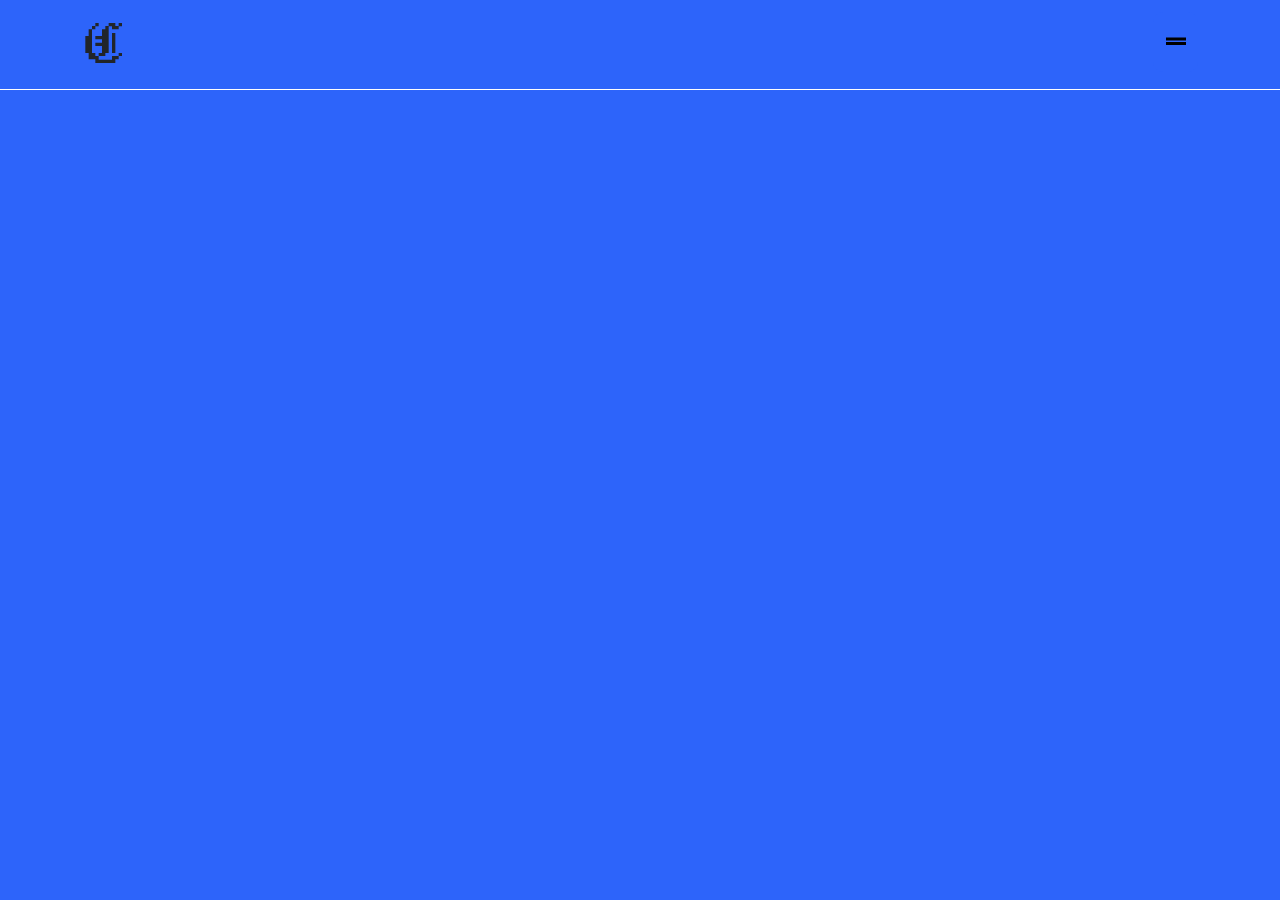
==== commit 3ab662c9: "New lay" ====
--- a/Version 2.0/index.html
+++ b/Version 2.0/index.html
@@ -9,55 +9,42 @@
     <link rel="shortcut icon" href="img/letra-c.ico" type="image/x-icon">
     <link rel="stylesheet" href="https://cdn.jsdelivr.net/npm/bootstrap@5.3.3/dist/css/bootstrap.min.css">
     <link rel="stylesheet" href="css/main.css">
+    <link rel="stylesheet" href="css/open-iconic-bootstrap.css">
+
+    <link rel="preconnect" href="https://fonts.googleapis.com">
+    <link rel="preconnect" href="https://fonts.gstatic.com" crossorigin>
+    <link href="https://fonts.googleapis.com/css2?family=Jacquard+12&display=swap" rel="stylesheet">
 
 </head>
 
 <body>
     <header>
+        <div class="flex-header container">
+            <section>
+               <h1>C</h1>
+            </section>
+            <section>
 
-        <section class="backgroundWithColor">
-
-            <div class="container flex-header fullHeight" id="contentHeader">
-
-                <div>
-                    <p id="Profile"></p>
-                </div>
-
-                <h1>- Cauã Silva -</h1>
-
-                <ul>
-                    <li><a href="#"><img src="img/github-mark-white.png" alt="" class="icon"> Github</img></a></li>
-                    <li><a href="#"><img src="img/instagram (1).png" alt="" class="icon">Instagram</img></a></li>
-                </ul>
-
-            </div>
-
-        </section>
-
+                <button id="button-nav-header">
+                        
+                </button>
+                <nav>
+                    <ul>
+                        <li><a href="#">Home</a></li>
+                        <li><a href="#">Home</a></li>
+                        <li><a href="#">Home</a></li>
+                        <li><a href="#">Home</a></li>
+                        <li><a href="#">Home</a></li>
+                    </ul>
+                </nav>
+            </section>
+        </div>
     </header>
     <main>
-        <!-- About me section -->
-        <!-- Background color-->
-        <section class="fullHeight background-With-Color-aboutme"> 
-            <div class="container flex-about-me fullHeight" id="content-about">
-                <div class="flexcenter">
-                    <p id="imgDesk"></p>
-                </div>
-                <div class="flexcenter">
-                    <h1 class="textcenter">About me</h1>
-                    <p>Lorem ipsum dolor sit, amet consectetur adipisicing elit. Repellat ea vel vero, praesentium quis ex laudantium ab earum sit quibusdam qui explicabo hicnam doloribus ullam commodi architecto quidem. Animi!</p>
-                    <p>Lorem ipsum dolor sit amet consectetur adipisicing elit. Debitis, aut omnis incidunt accusamus corporis beatae, optio quibusdam labore recusandae, provident ea voluptatem consequuntur amet molestias tempora a unde deleniti? Nostrum.</p>
-                </div>
-            </div>
-        </section>
-        <!-- end About me section -->
-
-
-
-
 
     </main>
 
+    <script src="https://cdn.jsdelivr.net/npm/bootstrap@5.3.3/dist/js/bootstrap.bundle.min.js"></script>
 </body>
 
 </html>--- a/Version 2.0/css/main.css
+++ b/Version 2.0/css/main.css
@@ -1,289 +1,134 @@
 * {
-    margin: 0;
-    padding: 0;
+    box-sizing: border-box;
+    padding: 0px;
+    margin: 0px;
 }
 
-@font-face {
-    font-family: River;
-    src: url(../font/blank_river/Blank\ River.ttf);
-}
-
-html {
-    background-color: rgba(58, 58, 186, 0.596);
-}
-
-body {
-    font-family: river , system-ui,  'Segoe UI',  'Open Sans', 'Helvetica Neue', sans-serif;
-}
-
-header {
-    background: url(../img/) center center;
-    background-size: cover;
-    border-bottom: 1px solid orange;
-}
-
-
-.textcenter {
-    text-align: center;
-}
-
-.backgroundWithColor {
-    background: linear-gradient(rgba(58, 58, 186, 0.596), rgb(198, 197, 255));
-}
-
-.fullHeight {
-    height: 100vh; 
-}
-
-.grid {
-    display: grid;
-}
-
-h1 {
-    font-size: clamp(14px, 10vw, 40px);
-    color: rgb(240, 168, 34);
-}
-
-
-.flex-header, .flexcenter {
-    display: flex;
-    flex-direction: column;
-    justify-content: center;
-    align-items: center;
-}
-
-
-
-
-#Profile {
-    width: 35vw;
-    height: 35vw;
-    background: url(../img/Thumb.jpg) center center ;
-    background-size: cover;
-    border-radius: 50%;
-}
-
-#contentHeader h1{
-    font-size: 10vw;
-    color: rgb(240, 168, 34);
-    transform: rotate(-8deg);
-}
-
-ul {
+* , html, body {
+    padding: 0;
     margin: 0;
-    padding: 0;
-}
-
-#contentHeader ul li{
-    font-size: 5vw;
-    display: block;
-    margin: 5px 10px;
-}
-
-.icon {
-    width: 6vw;
-    height: 6vw;
-    margin: 0 6.5px;
-}  
-
-#contentHeader a {
-    text-decoration: none;
-    color: rgb(255, 211, 130);
-}
-
-/*  main */
-
-.background-With-Color-aboutme {
-    background-color: rgb(198, 197, 255);
-}
-
-.flex-about-me {
-    display: flex;
-    flex-direction: column;
-    align-items: center;
-    justify-content: start;
-}
-
-
-#imgDesk{
-    background: url(../img/backaboutme.avif) no-repeat center;
-    background-size: cover;
-    width: 50vw;
-    height: 50vw;
-    min-height: 100px;
-    min-width: 100px;
-    max-width: 300px;
-    max-height: 300px;
-
-}
-
-#content-about > div:nth-child(2){
-    width: 90%;
-}
-
-#content-about > div p{
-    font-weight: bold;
-    font-family:monospace;
-    font-size: clamp(8px, 3vw, 30px);
-}
-
-:not(p) + p {
-    text-indent: 20px;
-}
-
-
-
-/*  */
-
-@media (min-width: 600px) {
-    #Profile {
-        width: 35vw;
-        height: 35vw;
-        background: url(../img/Thumb.jpg) center center ;
-        background-size: cover;
-        border-radius: 50%;
-    }
-    
-    #contentHeader h1{
-        font-size: 13vw;
-        color: rgb(240, 168, 34);
-        transform: rotate(-8deg);
-    }
-    
-    ul {
-        margin: 0;
-        padding: 0;
-    }
-    
-    #contentHeader ul li{
-        font-size: 5vw;
-        display: block;
-        margin: 5px 10px;
-    }
-    
-    .icon {
-        width: 6.5vw;
-        height: 6.5vw;
-        margin: 0 6.5px;
-    }  
-    
-    #contentHeader a {
-        text-decoration: none;
-        color: rgb(255, 211, 130);
-    }
-    
-    /*  main */
-    
-    
-    #content-about > div p{
-        text-align: justify;
-        font-weight: bold;
-        font-family:Arial, Helvetica, sans-serif;
-        font-size: clamp(10px, 2vw, 30px);
-    }
-    
-   
-
     
 }
 
 
 
-@media (min-width: 800px) {
-    header {
-        background: url(../img/graffite-desktop.jpg) center center;
-        background-size: cover;
-        background-attachment: fixed;
-    }
+header {
+    height: 10vh;
+    border-bottom: 1px solid white;
+    background-color: #2D64FA;
     
-    
-    #Profile {
-        width: 210px;
-        height: 210px;
-        background: url(../img/Thumb.jpg) center center ;
-        background-size: cover;
-        border-radius: 50%;
-        box-shadow: 3px 2px 4px rgba(255, 166, 0, 0.61);
-        text-indent: 999999px;
-    }
-    
-    #Profile:hover {
-        transform: scale(1.1);
-        text-shadow: 5px 5px 5px rgba(255, 166, 0, 0.826);
-        transition: 0.5s ease-in-out;
-    }
-    
-    #contentHeader h1{
-        font-size: 70px;
-        color: rgb(240, 168, 34);
-        transform: rotate(-8deg);
-    }
-    
-    #contentHeader h1:hover{
-        transform: scale(1.2 ) rotate(-8deg);
-        text-shadow: 2px 2px 2px black;
-        transition: 0.5s ease-in-out;
-    }
-    
-    
-    #contentHeader ul li{
-        font-size: 30px;
-        display: inline-block;
-        margin: 0px 10px;
-    }
-    
-    
-    #contentHeader li:hover {
-        text-shadow: 2px 2px 2px rgb(61, 165, 255);
-        transform: rotate(5deg) scale(1.3);   
-        transition: 0.5s ease-in-out;
-    }
-    
-    .icon {
-        width: 35px;
-        height: 35px;
-        margin: 0 6.5px;
-    }  
+}
+
+.flex-header {
+    display: flex;
+    align-items: center;
+    justify-content: space-between;
+    height: inherit;
+
+  
+}
+
+header h1 {
+    font-family: "Jacquard 12", system-ui;
+    font-weight: 400;
+    font-style: normal;
+    font-size: clamp(50px, 20vw, 70px);
+    margin: 0;
+}
+
+#button-nav-header{
+    height: 60px;
+    width: 45px;
+    border-radius: 10px;
+    background-color: #2D64FA;
+    border: none;
+    position: relative;
+   
+}
 
 
-    /* Main */
+#button-nav-header::after,
+#button-nav-header::before {
+    content: "";
+    position: absolute;
+    background-color: black;
+    width: 20px;
+    height: 3px;
+}
 
-    .flex-about-me {
-        display: flex;
-        flex-direction: row;
-        align-items: center;
-        justify-content: start;
-    }
-    
-    
-    #imgDesk{
-        background: url(../img/backaboutme.avif) no-repeat center;
-        background-size: cover;
-        height: 30vw;
-        width: 30vw;
-    }
-    
-    #content-about > div:nth-child(2){
-        width: 100%;
-    }
+#button-nav-header::after {
+    top: 50%;
+    left: 50%;
+    transform: translate(-50%,0%);
+    transition: 0.2s linear;
 
-    #content-about > div:nth-child(2) p{
-        width: 70%;
-    }
-    
-    #content-about > div p{
-        text-align: justify;
-        font-weight: bold;
-        font-family:Arial, Helvetica, sans-serif;
-        font-size: clamp(10px, 1.5vw, 30px);
-    }
+}
 
+#button-nav-header::before {
+    top: 45%;
+    left: 50%;
+    transform: translate(-50%,-50%);
+    transition: 0.2s linear;
+}
+#button-nav-header:hover {
+    border: 2px solid black;
 
+}
 
+#button-nav-header:hover::after{
+    transform: rotate(-50deg)translate(-0%);
+    left: 30%;
+    top: 50%;
+    transition: 0.2s linear;
+}
+
+#button-nav-header:hover::before{
+    transform: rotate(50deg) translate(-0%);
+    left: 30%;
+    top: 50%;
+    transition: 0.2s linear;
+}
+
+header nav {
+    display: none;
+    position: absolute;
+    top: 62px;
+    left: -35px;
+    right: 0px;
+}
+
+header #button-nav-header:hover + nav{
+    display: block;
+}
+
+header nav:hover {
+    display: block;
+}
+
+header li {
+    padding: 15px;
+    padding-left: 40px;
+    text-align: left;
+    list-style: none;
+    background-color: #2690DD;
+    border-bottom: 2px solid rgba(0, 0, 0, 0.169);
+    text-transform: uppercase;
+}
+
+header a {
+    color: black;
+    text-decoration: none;
 
 }
 
 
+main {
+    background-color: #2D64FA;
+    height: 90vh;
+}
+
+.full-viewport {
+    height: 100vh;
+}
 
 
-    --- a/Version 2.0/css/main.css
+++ b/Version 2.0/css/main.css
@@ -1,289 +1,134 @@
 * {
-    margin: 0;
-    padding: 0;
+    box-sizing: border-box;
+    padding: 0px;
+    margin: 0px;
 }
 
-@font-face {
-    font-family: River;
-    src: url(../font/blank_river/Blank\ River.ttf);
-}
-
-html {
-    background-color: rgba(58, 58, 186, 0.596);
-}
-
-body {
-    font-family: river , system-ui,  'Segoe UI',  'Open Sans', 'Helvetica Neue', sans-serif;
-}
-
-header {
-    background: url(../img/) center center;
-    background-size: cover;
-    border-bottom: 1px solid orange;
-}
-
-
-.textcenter {
-    text-align: center;
-}
-
-.backgroundWithColor {
-    background: linear-gradient(rgba(58, 58, 186, 0.596), rgb(198, 197, 255));
-}
-
-.fullHeight {
-    height: 100vh; 
-}
-
-.grid {
-    display: grid;
-}
-
-h1 {
-    font-size: clamp(14px, 10vw, 40px);
-    color: rgb(240, 168, 34);
-}
-
-
-.flex-header, .flexcenter {
-    display: flex;
-    flex-direction: column;
-    justify-content: center;
-    align-items: center;
-}
-
-
-
-
-#Profile {
-    width: 35vw;
-    height: 35vw;
-    background: url(../img/Thumb.jpg) center center ;
-    background-size: cover;
-    border-radius: 50%;
-}
-
-#contentHeader h1{
-    font-size: 10vw;
-    color: rgb(240, 168, 34);
-    transform: rotate(-8deg);
-}
-
-ul {
+* , html, body {
+    padding: 0;
     margin: 0;
-    padding: 0;
-}
-
-#contentHeader ul li{
-    font-size: 5vw;
-    display: block;
-    margin: 5px 10px;
-}
-
-.icon {
-    width: 6vw;
-    height: 6vw;
-    margin: 0 6.5px;
-}  
-
-#contentHeader a {
-    text-decoration: none;
-    color: rgb(255, 211, 130);
-}
-
-/*  main */
-
-.background-With-Color-aboutme {
-    background-color: rgb(198, 197, 255);
-}
-
-.flex-about-me {
-    display: flex;
-    flex-direction: column;
-    align-items: center;
-    justify-content: start;
-}
-
-
-#imgDesk{
-    background: url(../img/backaboutme.avif) no-repeat center;
-    background-size: cover;
-    width: 50vw;
-    height: 50vw;
-    min-height: 100px;
-    min-width: 100px;
-    max-width: 300px;
-    max-height: 300px;
-
-}
-
-#content-about > div:nth-child(2){
-    width: 90%;
-}
-
-#content-about > div p{
-    font-weight: bold;
-    font-family:monospace;
-    font-size: clamp(8px, 3vw, 30px);
-}
-
-:not(p) + p {
-    text-indent: 20px;
-}
-
-
-
-/*  */
-
-@media (min-width: 600px) {
-    #Profile {
-        width: 35vw;
-        height: 35vw;
-        background: url(../img/Thumb.jpg) center center ;
-        background-size: cover;
-        border-radius: 50%;
-    }
-    
-    #contentHeader h1{
-        font-size: 13vw;
-        color: rgb(240, 168, 34);
-        transform: rotate(-8deg);
-    }
-    
-    ul {
-        margin: 0;
-        padding: 0;
-    }
-    
-    #contentHeader ul li{
-        font-size: 5vw;
-        display: block;
-        margin: 5px 10px;
-    }
-    
-    .icon {
-        width: 6.5vw;
-        height: 6.5vw;
-        margin: 0 6.5px;
-    }  
-    
-    #contentHeader a {
-        text-decoration: none;
-        color: rgb(255, 211, 130);
-    }
-    
-    /*  main */
-    
-    
-    #content-about > div p{
-        text-align: justify;
-        font-weight: bold;
-        font-family:Arial, Helvetica, sans-serif;
-        font-size: clamp(10px, 2vw, 30px);
-    }
-    
-   
-
     
 }
 
 
 
-@media (min-width: 800px) {
-    header {
-        background: url(../img/graffite-desktop.jpg) center center;
-        background-size: cover;
-        background-attachment: fixed;
-    }
+header {
+    height: 10vh;
+    border-bottom: 1px solid white;
+    background-color: #2D64FA;
     
-    
-    #Profile {
-        width: 210px;
-        height: 210px;
-        background: url(../img/Thumb.jpg) center center ;
-        background-size: cover;
-        border-radius: 50%;
-        box-shadow: 3px 2px 4px rgba(255, 166, 0, 0.61);
-        text-indent: 999999px;
-    }
-    
-    #Profile:hover {
-        transform: scale(1.1);
-        text-shadow: 5px 5px 5px rgba(255, 166, 0, 0.826);
-        transition: 0.5s ease-in-out;
-    }
-    
-    #contentHeader h1{
-        font-size: 70px;
-        color: rgb(240, 168, 34);
-        transform: rotate(-8deg);
-    }
-    
-    #contentHeader h1:hover{
-        transform: scale(1.2 ) rotate(-8deg);
-        text-shadow: 2px 2px 2px black;
-        transition: 0.5s ease-in-out;
-    }
-    
-    
-    #contentHeader ul li{
-        font-size: 30px;
-        display: inline-block;
-        margin: 0px 10px;
-    }
-    
-    
-    #contentHeader li:hover {
-        text-shadow: 2px 2px 2px rgb(61, 165, 255);
-        transform: rotate(5deg) scale(1.3);   
-        transition: 0.5s ease-in-out;
-    }
-    
-    .icon {
-        width: 35px;
-        height: 35px;
-        margin: 0 6.5px;
-    }  
+}
+
+.flex-header {
+    display: flex;
+    align-items: center;
+    justify-content: space-between;
+    height: inherit;
+
+  
+}
+
+header h1 {
+    font-family: "Jacquard 12", system-ui;
+    font-weight: 400;
+    font-style: normal;
+    font-size: clamp(50px, 20vw, 70px);
+    margin: 0;
+}
+
+#button-nav-header{
+    height: 60px;
+    width: 45px;
+    border-radius: 10px;
+    background-color: #2D64FA;
+    border: none;
+    position: relative;
+   
+}
 
 
-    /* Main */
+#button-nav-header::after,
+#button-nav-header::before {
+    content: "";
+    position: absolute;
+    background-color: black;
+    width: 20px;
+    height: 3px;
+}
 
-    .flex-about-me {
-        display: flex;
-        flex-direction: row;
-        align-items: center;
-        justify-content: start;
-    }
-    
-    
-    #imgDesk{
-        background: url(../img/backaboutme.avif) no-repeat center;
-        background-size: cover;
-        height: 30vw;
-        width: 30vw;
-    }
-    
-    #content-about > div:nth-child(2){
-        width: 100%;
-    }
+#button-nav-header::after {
+    top: 50%;
+    left: 50%;
+    transform: translate(-50%,0%);
+    transition: 0.2s linear;
 
-    #content-about > div:nth-child(2) p{
-        width: 70%;
-    }
-    
-    #content-about > div p{
-        text-align: justify;
-        font-weight: bold;
-        font-family:Arial, Helvetica, sans-serif;
-        font-size: clamp(10px, 1.5vw, 30px);
-    }
+}
 
+#button-nav-header::before {
+    top: 45%;
+    left: 50%;
+    transform: translate(-50%,-50%);
+    transition: 0.2s linear;
+}
+#button-nav-header:hover {
+    border: 2px solid black;
 
+}
 
+#button-nav-header:hover::after{
+    transform: rotate(-50deg)translate(-0%);
+    left: 30%;
+    top: 50%;
+    transition: 0.2s linear;
+}
+
+#button-nav-header:hover::before{
+    transform: rotate(50deg) translate(-0%);
+    left: 30%;
+    top: 50%;
+    transition: 0.2s linear;
+}
+
+header nav {
+    display: none;
+    position: absolute;
+    top: 62px;
+    left: -35px;
+    right: 0px;
+}
+
+header #button-nav-header:hover + nav{
+    display: block;
+}
+
+header nav:hover {
+    display: block;
+}
+
+header li {
+    padding: 15px;
+    padding-left: 40px;
+    text-align: left;
+    list-style: none;
+    background-color: #2690DD;
+    border-bottom: 2px solid rgba(0, 0, 0, 0.169);
+    text-transform: uppercase;
+}
+
+header a {
+    color: black;
+    text-decoration: none;
 
 }
 
 
+main {
+    background-color: #2D64FA;
+    height: 90vh;
+}
+
+.full-viewport {
+    height: 100vh;
+}
 
 
-    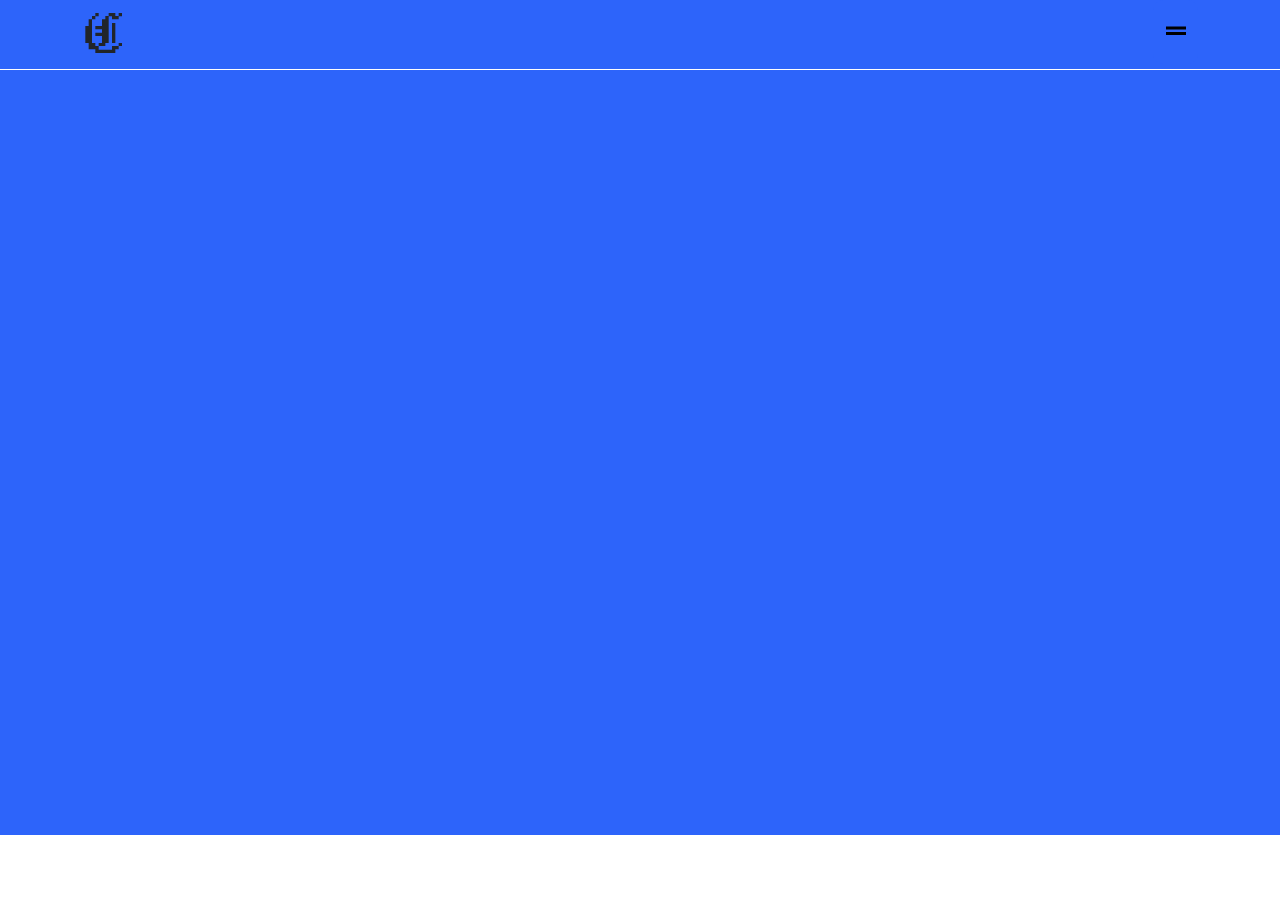
==== commit f4d20ad8: "Update" ====
--- a/Version 2.0/index.html
+++ b/Version 2.0/index.html
@@ -23,20 +23,21 @@
             <section>
                <h1>C</h1>
             </section>
-            <section>
+            <section class="hover-open">
 
                 <button id="button-nav-header">
                         
                 </button>
                 <nav>
                     <ul>
-                        <li><a href="#">Home</a></li>
+                        <li><a href="#" visited>Home</a></li>
                         <li><a href="#">Home</a></li>
                         <li><a href="#">Home</a></li>
                         <li><a href="#">Home</a></li>
                         <li><a href="#">Home</a></li>
                     </ul>
                 </nav>
+
             </section>
         </div>
     </header>
--- a/Version 2.0/css/main.css
+++ b/Version 2.0/css/main.css
@@ -13,7 +13,7 @@
 
 
 header {
-    height: 10vh;
+    height: 70px;
     border-bottom: 1px solid white;
     background-color: #2D64FA;
     
@@ -37,7 +37,7 @@
 }
 
 #button-nav-header{
-    height: 60px;
+    height: 4rem;
     width: 45px;
     border-radius: 10px;
     background-color: #2D64FA;
@@ -70,29 +70,32 @@
     transform: translate(-50%,-50%);
     transition: 0.2s linear;
 }
-#button-nav-header:hover {
+
+.hover-open:hover #button-nav-header{
     border: 2px solid black;
 
 }
 
-#button-nav-header:hover::after{
+.hover-open:hover #button-nav-header:after{
     transform: rotate(-50deg)translate(-0%);
     left: 30%;
     top: 50%;
     transition: 0.2s linear;
 }
 
-#button-nav-header:hover::before{
+.hover-open:hover #button-nav-header:before{
     transform: rotate(50deg) translate(-0%);
     left: 30%;
     top: 50%;
     transition: 0.2s linear;
 }
 
+
+
 header nav {
     display: none;
     position: absolute;
-    top: 62px;
+    top: 68px;
     left: -35px;
     right: 0px;
 }
@@ -105,10 +108,14 @@
     display: block;
 }
 
+header ul {
+    margin: 0px;
+}
+
 header li {
     padding: 15px;
     padding-left: 40px;
-    text-align: left;
+    text-align: center;
     list-style: none;
     background-color: #2690DD;
     border-bottom: 2px solid rgba(0, 0, 0, 0.169);
@@ -116,15 +123,18 @@
 }
 
 header a {
-    color: black;
+    color: rgb(255, 240, 240);
     text-decoration: none;
+}
+
+header li:first-child {
+    background-color: rgb(12, 12, 118);
 
 }
 
-
 main {
     background-color: #2D64FA;
-    height: 90vh;
+    height: 85vh;
 }
 
 .full-viewport {
--- a/Version 2.0/css/main.css
+++ b/Version 2.0/css/main.css
@@ -13,7 +13,7 @@
 
 
 header {
-    height: 10vh;
+    height: 70px;
     border-bottom: 1px solid white;
     background-color: #2D64FA;
     
@@ -37,7 +37,7 @@
 }
 
 #button-nav-header{
-    height: 60px;
+    height: 4rem;
     width: 45px;
     border-radius: 10px;
     background-color: #2D64FA;
@@ -70,29 +70,32 @@
     transform: translate(-50%,-50%);
     transition: 0.2s linear;
 }
-#button-nav-header:hover {
+
+.hover-open:hover #button-nav-header{
     border: 2px solid black;
 
 }
 
-#button-nav-header:hover::after{
+.hover-open:hover #button-nav-header:after{
     transform: rotate(-50deg)translate(-0%);
     left: 30%;
     top: 50%;
     transition: 0.2s linear;
 }
 
-#button-nav-header:hover::before{
+.hover-open:hover #button-nav-header:before{
     transform: rotate(50deg) translate(-0%);
     left: 30%;
     top: 50%;
     transition: 0.2s linear;
 }
 
+
+
 header nav {
     display: none;
     position: absolute;
-    top: 62px;
+    top: 68px;
     left: -35px;
     right: 0px;
 }
@@ -105,10 +108,14 @@
     display: block;
 }
 
+header ul {
+    margin: 0px;
+}
+
 header li {
     padding: 15px;
     padding-left: 40px;
-    text-align: left;
+    text-align: center;
     list-style: none;
     background-color: #2690DD;
     border-bottom: 2px solid rgba(0, 0, 0, 0.169);
@@ -116,15 +123,18 @@
 }
 
 header a {
-    color: black;
+    color: rgb(255, 240, 240);
     text-decoration: none;
+}
+
+header li:first-child {
+    background-color: rgb(12, 12, 118);
 
 }
 
-
 main {
     background-color: #2D64FA;
-    height: 90vh;
+    height: 85vh;
 }
 
 .full-viewport {
